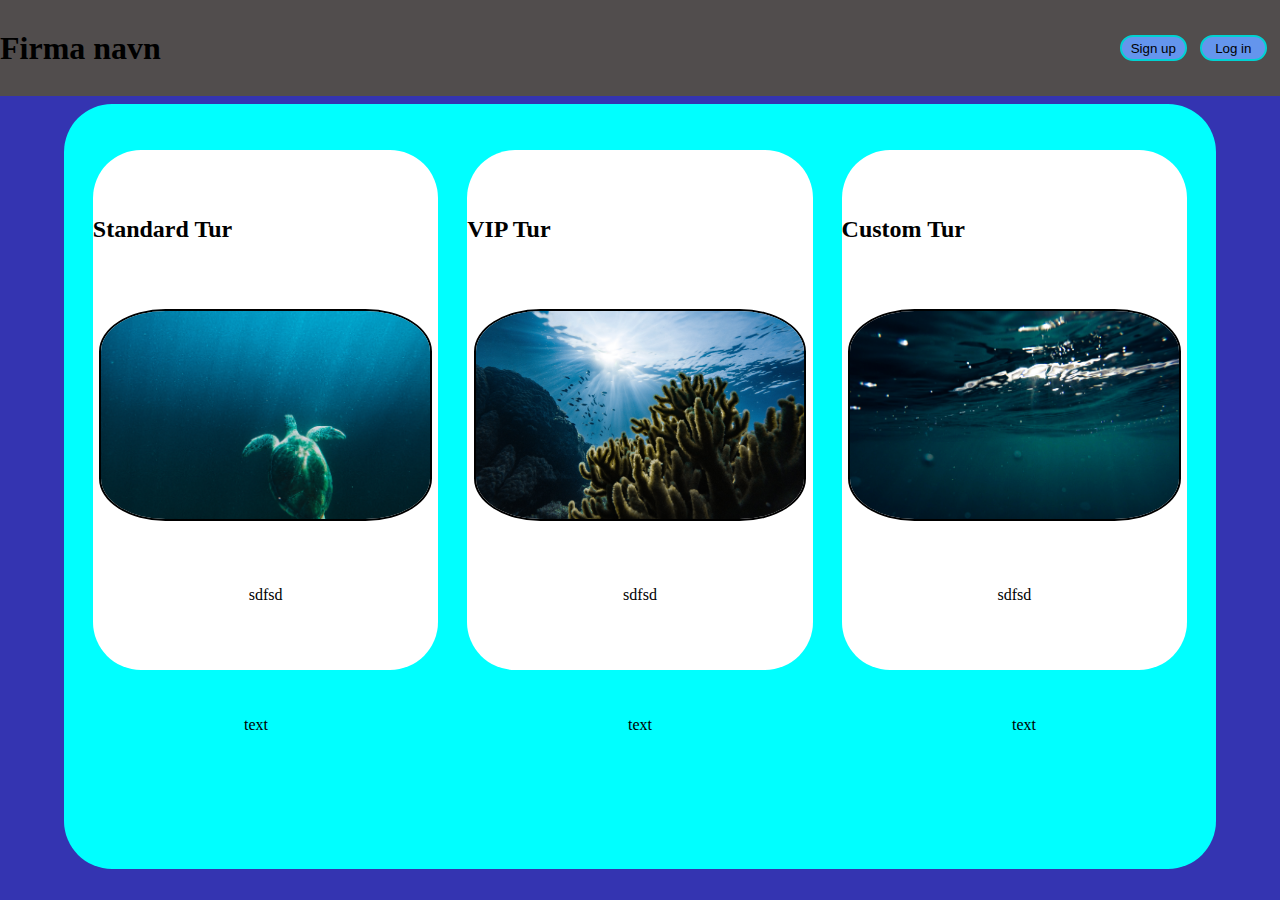
==== booking.html @ 34a6dcce "commit" ====
<!DOCTYPE html>
<html lang="dk">
    <head>
        <meta charset="UTF-8">
        <meta name="viewport" content="width=device-width, initial-scale=1.0">
        <title>wip</title>
        <link rel="stylesheet" href="styling.css">
        <script defer src="script.js"></script>
    </head>
    <body>
        <header>
            <h1>Firma navn</h1>
            <img src="" alt="" class="logoimg">
            <div class="buttondiv">
                <button href="" class="headerbutton">Sign up</button>
                <button href="login.html" class="headerbutton">Log in</button>
            </div>
        </header>
        
        <main class="bookingmain">
            <div class="flexcontainerbook">
                <div class="sectflex">
                    <section class="bookingsect">
                        <h2>Standard Tur</h2>
                        <img src="./Medie/turtle.jpg" alt="" class="bookingimg">
                        <p>sdfsd</p>
                    </section>
                    <section class="bookingsect">
                        <h2>VIP Tur</h2>
                        <img src="./Medie/coral.jpg" alt="" class="bookingimg">
                        <p>sdfsd</p>
                    </section>
                    <section class="bookingsect">
                        <h2>Custom Tur</h2>
                        <img src="./Medie/watersurface.jpg" alt="" class="bookingimg">
                        <p>sdfsd</p>
                    </section>
                </div>
                <div class="textflex">
                    <p class="textbooking">text</p>
                    <p class="textbooking">text</p>
                    <p class="textbooking">text</p>
                </div>
            </div>
        </main>
    </body>
    </html>
---- styling.css ----
*{
    margin: 0;
    padding: 0;
}

body{
    display: flex;
    flex-direction: column;
    background-color: rgb(52, 52, 177);
}

header{
    background-color: rgb(81, 77, 77);
    height: 6em;
    display: flex;
    align-items: center;
    justify-content: space-between;
    position: sticky;
    top: 0;
    z-index: 10;
}

button{
    transition: 0.5s;
}

button:hover{
    scale: 1.1;
}

button:active{
    scale: 0.9;
}

.buttondiv{
    display: flex;
    justify-content: space-between;
}

.headerbutton{
    height: 2em;
    width: 5em;
    background-color: cornflowerblue;
    border-radius: 1em;
    margin-right: 1em;
    border: solid rgb(0, 210, 210) 2px;
}

.gallerydiv{
    background-color: rgb(146, 144, 144);
    height: 35em;
}

.galleryimg{
    object-fit: cover;
    height: 35em;
    width: 100%;
    position: absolute;
    opacity: 0;
    transition: 1s;
}

.show{
    opacity: 1;
    z-index: 1;
}

.flexcontainer{
    display: flex;
    justify-content: space-between;
    align-items: center;
    height: 35em;
    width: 100%;
    padding: 0 2em;
    box-sizing: border-box;
    position: absolute;
}

.arrow{
    background-color: rgba(128, 128, 128, 0.29);
    border-radius: 20%;
    scale: 4;
    z-index: 10;
    cursor: pointer;
    color: white;
    transition: 0.5s;
    &:hover{
        background-color: rgba(128, 128, 128, 1);
    }
}

.galleryform{
    height: 100%;
    display: flex;
    justify-content: center;
    align-items: end;
    z-index: 3;
}

.galleryradio{
    scale: 1.5;
    margin: 0.5em;
    z-index: 10;
}

.mainbutton{
    height: 2.5em;
    width: 5em;
    background-color: orangered;
    border: solid orange 2px;
    border-radius: 2em;
    font-size: xx-large;
}

.infomain{
    height: 80em;
    display: flex;
    flex-direction: column;
    justify-content: space-evenly;
    align-items: center;
}

.infosection{
    background-color: rgb(2, 208, 208);
    height: 35%;
    width: 70%;
    border-radius: 2em;
    padding: 1em;
}

footer{
    background-color: black;
    height: 11em;
    color: white;
}

.bookingmain{
    position: absolute;
    left: 5%;
    top: 6.5em;
    height: 85%;
    width: 90%;
    background-color: aqua;
    border-radius: 3em;
}

.flexcontainerbook{
    display: flex;
    flex-direction: column;
    align-items: center;
    height: 100%;
}

.sectflex{
    display: flex;
    justify-content: space-evenly;
    align-items: center;
    height: 80%;
    width: 100%;
}

.textflex{
    display: flex;
    justify-content: space-evenly;
    height: 20%;
    width: 100%;
}

.textbooking{
    width: 100%;
    text-align: center;
}

h2{
    align-self: flex-start;
}

.bookingsect{
    display: flex;
    flex-direction: column;
    justify-content: space-evenly;
    align-items: center;
    width: 30%;
    height: 85%;
    background-color: white;
    border-radius: 3em;
    z-index: 1;
    margin: 4em 0;
}

.bookingimg{
    height: 13em;
    width: 95%;
    border: solid black 2px;
    border-radius: 20%;
    object-fit: cover;
    object-position: center;
}
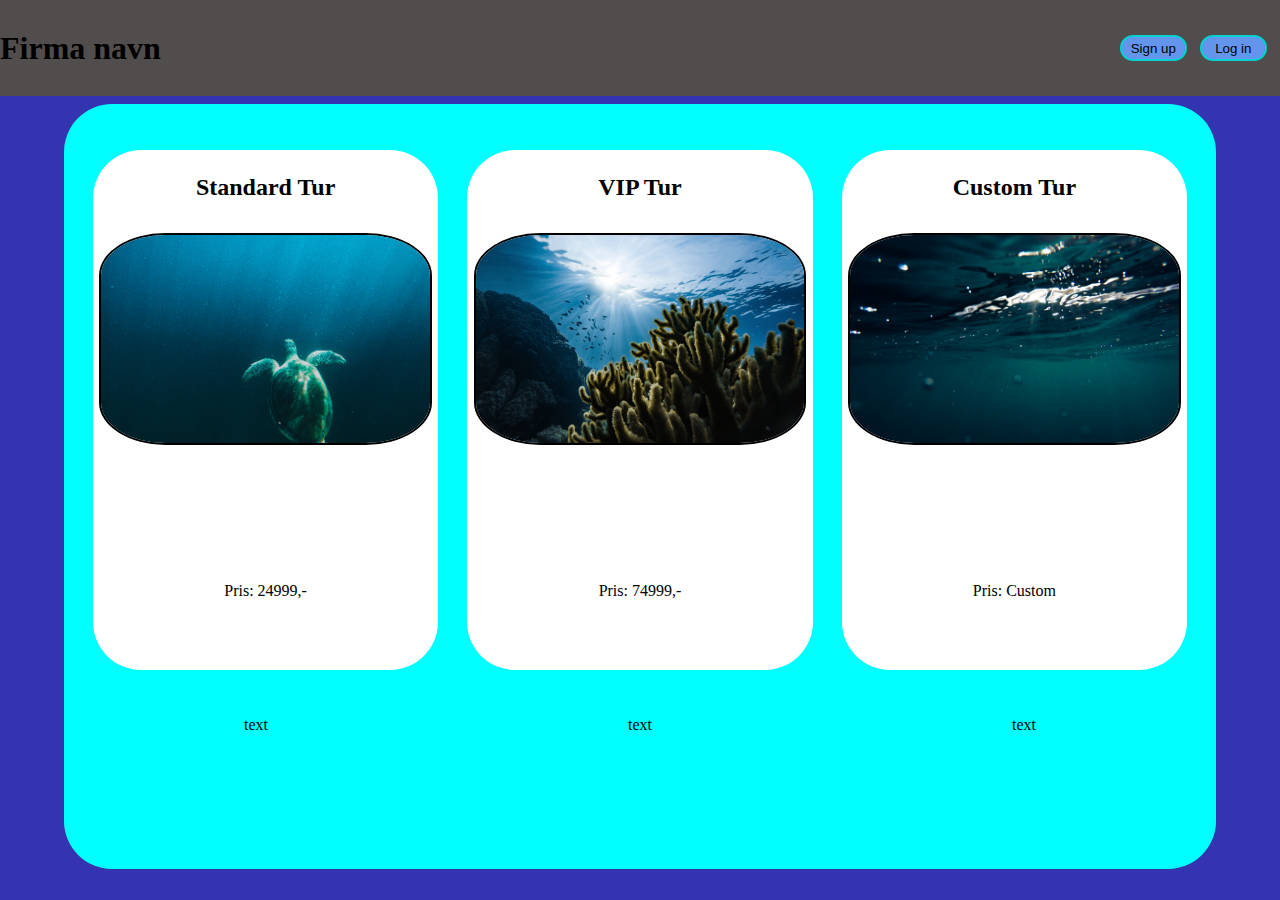
==== commit 065d6df2: "comit" ====
--- a/booking.html
+++ b/booking.html
@@ -21,19 +21,25 @@
             <div class="flexcontainerbook">
                 <div class="sectflex">
                     <section class="bookingsect">
-                        <h2>Standard Tur</h2>
-                        <img src="./Medie/turtle.jpg" alt="" class="bookingimg">
-                        <p>sdfsd</p>
+                        <div class="flexagain">
+                            <h2>Standard Tur</h2>
+                            <img src="./Medie/turtle.jpg" alt="" class="bookingimg">
+                        </div>
+                        <p class="secttext">Pris: 24999,-</p>
                     </section>
                     <section class="bookingsect">
-                        <h2>VIP Tur</h2>
-                        <img src="./Medie/coral.jpg" alt="" class="bookingimg">
-                        <p>sdfsd</p>
+                        <div class="flexagain">
+                            <h2>VIP Tur</h2>
+                            <img src="./Medie/coral.jpg" alt="" class="bookingimg">
+                        </div>
+                        <p class="secttext">Pris: 74999,-</p>
                     </section>
                     <section class="bookingsect">
-                        <h2>Custom Tur</h2>
-                        <img src="./Medie/watersurface.jpg" alt="" class="bookingimg">
-                        <p>sdfsd</p>
+                        <div class="flexagain">
+                            <h2>Custom Tur</h2>
+                            <img src="./Medie/watersurface.jpg" alt="" class="bookingimg">
+                        </div>
+                        <p class="secttext">Pris: Custom</p>
                     </section>
                 </div>
                 <div class="textflex">
--- a/styling.css
+++ b/styling.css
@@ -166,19 +166,30 @@
     width: 100%;
 }
 
+.flexagain{
+    height: 80%;
+    width: 100%;
+    display: flex;
+    flex-direction: column;
+    align-items: center;
+}
+
 .textbooking{
     width: 100%;
     text-align: center;
 }
 
+.secttext{
+    margin-top: 1em;
+}
+
 h2{
-    align-self: flex-start;
+    margin-top: 1em;
 }
 
 .bookingsect{
     display: flex;
     flex-direction: column;
-    justify-content: space-evenly;
     align-items: center;
     width: 30%;
     height: 85%;
@@ -189,6 +200,7 @@
 }
 
 .bookingimg{
+    margin-top: 2em;
     height: 13em;
     width: 95%;
     border: solid black 2px;
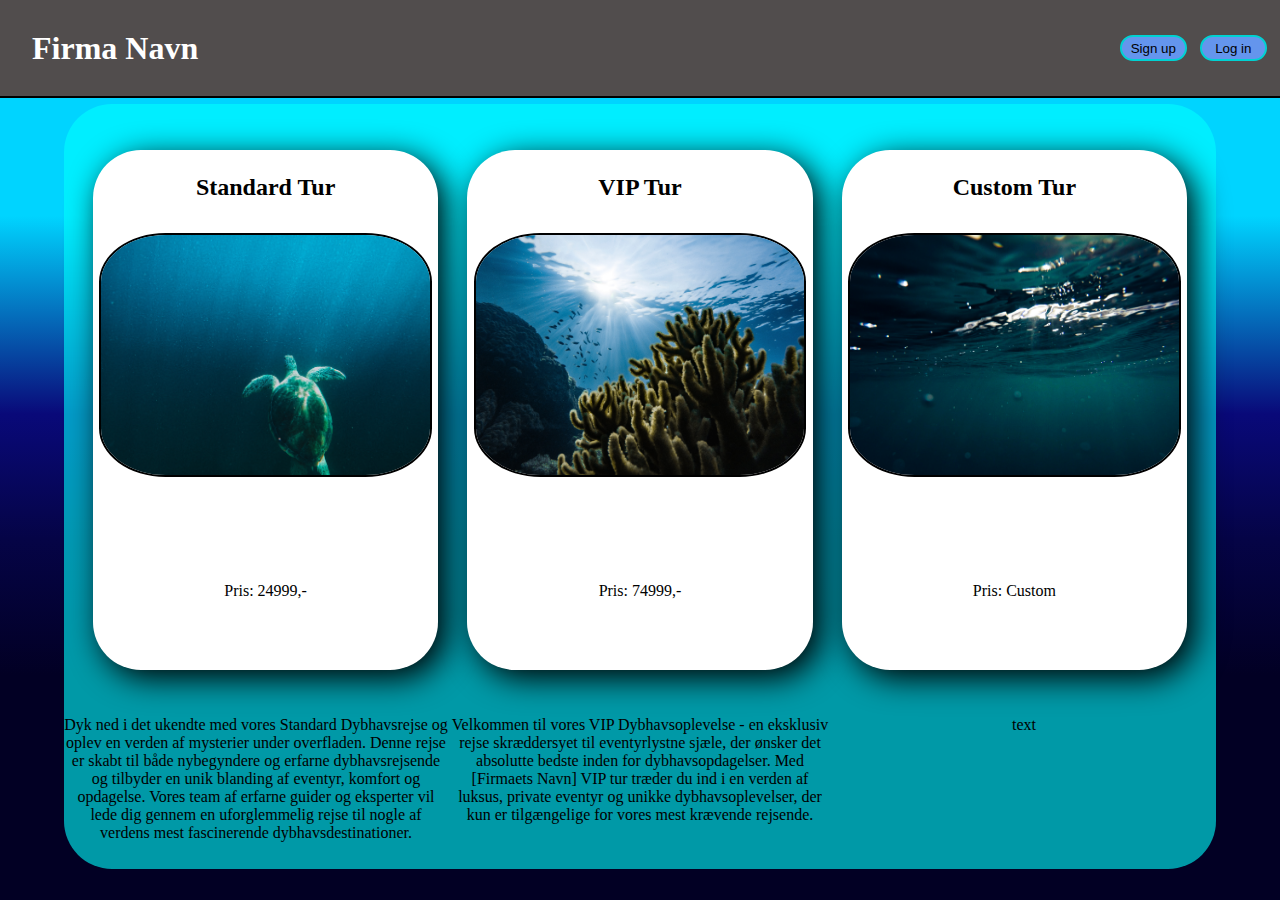
==== commit 26e463c2: "commit" ====
--- a/booking.html
+++ b/booking.html
@@ -7,9 +7,9 @@
         <link rel="stylesheet" href="styling.css">
         <script defer src="script.js"></script>
     </head>
-    <body>
+    <body id="bodynr">
         <header>
-            <h1>Firma navn</h1>
+            <a href="index.html"><h1>Firma Navn</h1></a>
             <img src="" alt="" class="logoimg">
             <div class="buttondiv">
                 <button href="" class="headerbutton">Sign up</button>
@@ -43,8 +43,8 @@
                     </section>
                 </div>
                 <div class="textflex">
-                    <p class="textbooking">text</p>
-                    <p class="textbooking">text</p>
+                    <p class="textbooking">Dyk ned i det ukendte med vores Standard Dybhavsrejse og oplev en verden af mysterier under overfladen. Denne rejse er skabt til både nybegyndere og erfarne dybhavsrejsende og tilbyder en unik blanding af eventyr, komfort og opdagelse. Vores team af erfarne guider og eksperter vil lede dig gennem en uforglemmelig rejse til nogle af verdens mest fascinerende dybhavsdestinationer.</p>
+                    <p class="textbooking">Velkommen til vores VIP Dybhavsoplevelse - en eksklusiv rejse skræddersyet til eventyrlystne sjæle, der ønsker det absolutte bedste inden for dybhavsopdagelser. Med [Firmaets Navn] VIP tur træder du ind i en verden af luksus, private eventyr og unikke dybhavsoplevelser, der kun er tilgængelige for vores mest krævende rejsende.</p>
                     <p class="textbooking">text</p>
                 </div>
             </div>
--- a/styling.css
+++ b/styling.css
@@ -6,7 +6,16 @@
 body{
     display: flex;
     flex-direction: column;
-    background-color: rgb(52, 52, 177);
+    background: rgb(2,0,36);
+    background: linear-gradient(0deg, rgba(2,0,36,1) 25%, rgba(5,4,70,1) 40%, rgba(9,9,121,1) 54%, rgba(0,212,255,1) 76%);
+}
+
+#bodynr {
+    background: rgb(2,0,36);
+    background: linear-gradient(0deg, rgba(2,0,36,1) 25%, rgba(5,4,70,1) 40%, rgba(9,9,121,1) 54%, rgba(0,212,255,1) 76%);
+    background-size: cover;
+    height: 100vh;
+    width: auto;
 }
 
 header{
@@ -18,10 +27,20 @@
     position: sticky;
     top: 0;
     z-index: 10;
+    border-bottom: solid black 2px;
 }
 
 button{
     transition: 0.5s;
+}
+
+a{
+    text-decoration: none;
+}
+
+h1{
+    margin-left: 1em;
+    color: white;
 }
 
 button:hover{
@@ -121,7 +140,7 @@
 }
 
 .infosection{
-    background-color: rgb(2, 208, 208);
+    background-color: rgba(2, 208, 208, 0.69);
     height: 35%;
     width: 70%;
     border-radius: 2em;
@@ -129,7 +148,7 @@
 }
 
 footer{
-    background-color: black;
+    background-color: rgba(2,0,36,1);
     height: 11em;
     color: white;
 }
@@ -140,7 +159,7 @@
     top: 6.5em;
     height: 85%;
     width: 90%;
-    background-color: aqua;
+    background-color: rgba(0, 255, 255, 0.599);
     border-radius: 3em;
 }
 
@@ -197,11 +216,12 @@
     border-radius: 3em;
     z-index: 1;
     margin: 4em 0;
+    box-shadow: black 0.5em 0.5em 2em;
 }
 
 .bookingimg{
     margin-top: 2em;
-    height: 13em;
+    height: 15em;
     width: 95%;
     border: solid black 2px;
     border-radius: 20%;
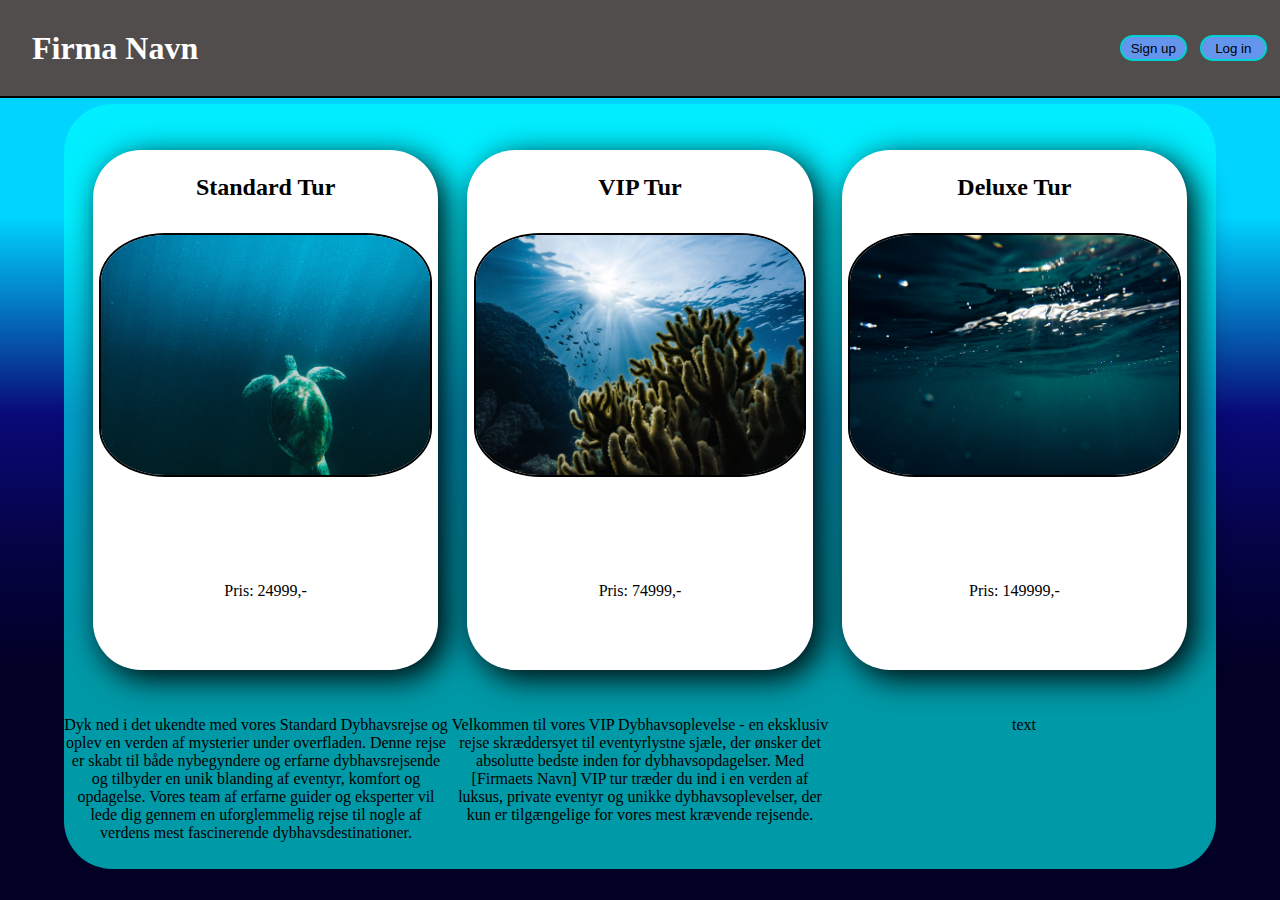
==== commit d3f8f076: "commit" ====
--- a/booking.html
+++ b/booking.html
@@ -5,7 +5,6 @@
         <meta name="viewport" content="width=device-width, initial-scale=1.0">
         <title>wip</title>
         <link rel="stylesheet" href="styling.css">
-        <script defer src="script.js"></script>
     </head>
     <body id="bodynr">
         <header>
@@ -36,10 +35,10 @@
                     </section>
                     <section class="bookingsect">
                         <div class="flexagain">
-                            <h2>Custom Tur</h2>
+                            <h2>Deluxe Tur</h2>
                             <img src="./Medie/watersurface.jpg" alt="" class="bookingimg">
                         </div>
-                        <p class="secttext">Pris: Custom</p>
+                        <p class="secttext">Pris: 149999,-</p>
                     </section>
                 </div>
                 <div class="textflex">
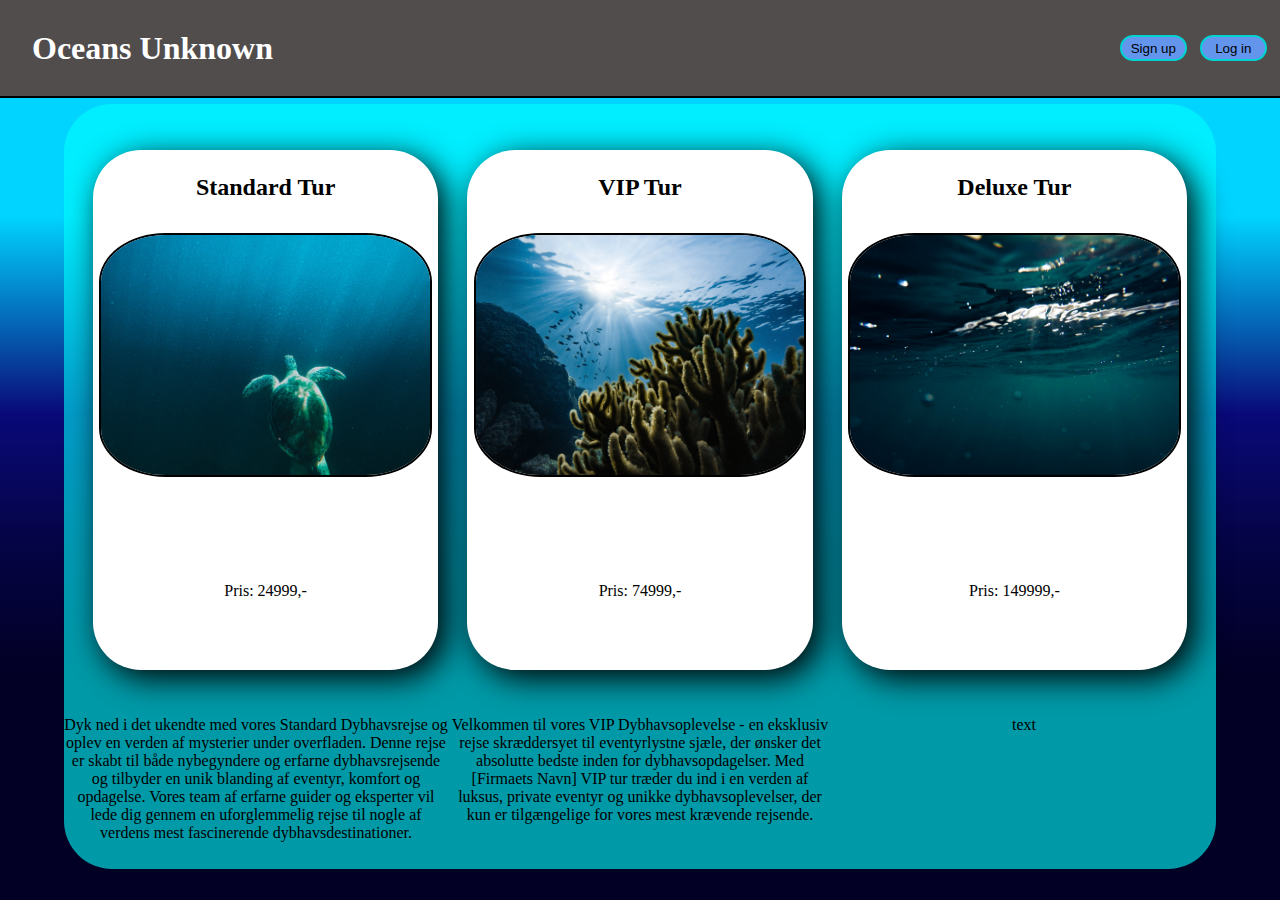
==== commit a724c18a: "commit" ====
--- a/booking.html
+++ b/booking.html
@@ -3,12 +3,12 @@
     <head>
         <meta charset="UTF-8">
         <meta name="viewport" content="width=device-width, initial-scale=1.0">
-        <title>wip</title>
+        <title>Book Din Rejse Nu!</title>
         <link rel="stylesheet" href="styling.css">
     </head>
     <body id="bodynr">
         <header>
-            <a href="index.html"><h1>Firma Navn</h1></a>
+            <a href="index.html"><h1>Oceans Unknown</h1></a>
             <img src="" alt="" class="logoimg">
             <div class="buttondiv">
                 <button href="" class="headerbutton">Sign up</button>
@@ -16,7 +16,7 @@
             </div>
         </header>
         
-        <main class="bookingmain">
+        <main class="undersidemain">
             <div class="flexcontainerbook">
                 <div class="sectflex">
                     <section class="bookingsect">
--- a/styling.css
+++ b/styling.css
@@ -153,7 +153,7 @@
     color: white;
 }
 
-.bookingmain{
+.undersidemain{
     position: absolute;
     left: 5%;
     top: 6.5em;
@@ -227,4 +227,12 @@
     border-radius: 20%;
     object-fit: cover;
     object-position: center;
+}
+
+#kontaktmain{
+    
+}
+
+.formkontakt{
+
 }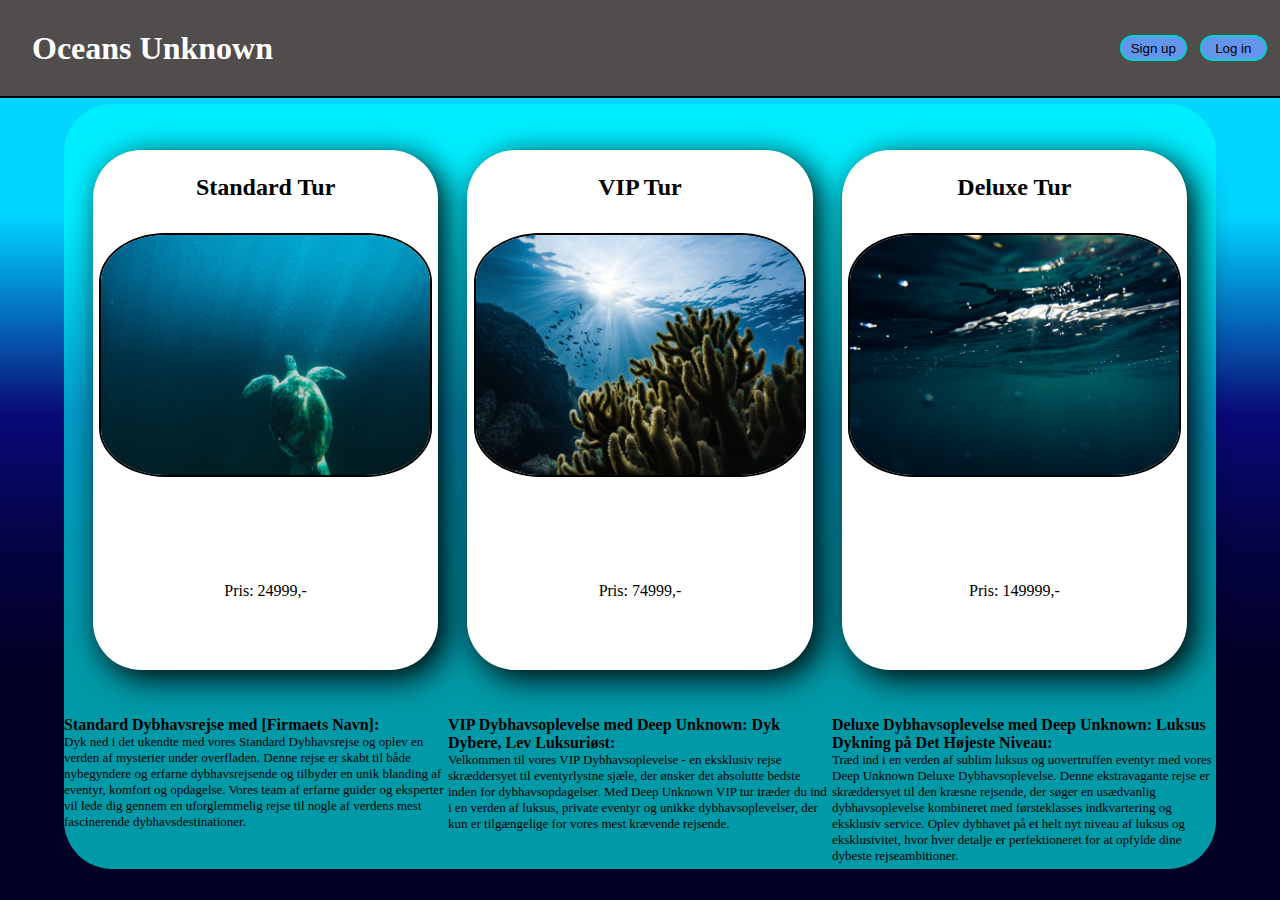
==== commit afee911e: "commit" ====
--- a/booking.html
+++ b/booking.html
@@ -6,7 +6,7 @@
         <title>Book Din Rejse Nu!</title>
         <link rel="stylesheet" href="styling.css">
     </head>
-    <body id="bodynr">
+    <body id="bodybooking">
         <header>
             <a href="index.html"><h1>Oceans Unknown</h1></a>
             <img src="" alt="" class="logoimg">
@@ -16,7 +16,7 @@
             </div>
         </header>
         
-        <main class="undersidemain">
+        <main class="undersidemain" id="bookingmain">
             <div class="flexcontainerbook">
                 <div class="sectflex">
                     <section class="bookingsect">
@@ -42,9 +42,29 @@
                     </section>
                 </div>
                 <div class="textflex">
-                    <p class="textbooking">Dyk ned i det ukendte med vores Standard Dybhavsrejse og oplev en verden af mysterier under overfladen. Denne rejse er skabt til både nybegyndere og erfarne dybhavsrejsende og tilbyder en unik blanding af eventyr, komfort og opdagelse. Vores team af erfarne guider og eksperter vil lede dig gennem en uforglemmelig rejse til nogle af verdens mest fascinerende dybhavsdestinationer.</p>
-                    <p class="textbooking">Velkommen til vores VIP Dybhavsoplevelse - en eksklusiv rejse skræddersyet til eventyrlystne sjæle, der ønsker det absolutte bedste inden for dybhavsopdagelser. Med [Firmaets Navn] VIP tur træder du ind i en verden af luksus, private eventyr og unikke dybhavsoplevelser, der kun er tilgængelige for vores mest krævende rejsende.</p>
-                    <p class="textbooking">text</p>
+                    <p class="textbooking">
+                        <span class="spanbooking">
+                            Standard Dybhavsrejse med [Firmaets Navn]:
+                        </span>
+                        Dyk ned i det ukendte med vores Standard Dybhavsrejse og oplev en verden af mysterier under overfladen. 
+                        Denne rejse er skabt til både nybegyndere og erfarne dybhavsrejsende og tilbyder en unik blanding af eventyr, komfort og opdagelse. 
+                        Vores team af erfarne guider og eksperter vil lede dig gennem en uforglemmelig rejse til nogle af verdens mest fascinerende dybhavsdestinationer.
+                    </p>
+                    <p class="textbooking">
+                        <span class="spanbooking">
+                            VIP Dybhavsoplevelse med Deep Unknown: Dyk Dybere, Lev Luksuriøst:
+                        </span>
+                        Velkommen til vores VIP Dybhavsoplevelse - en eksklusiv rejse skræddersyet til eventyrlystne sjæle, der ønsker det absolutte bedste inden for dybhavsopdagelser. 
+                        Med Deep Unknown VIP tur træder du ind i en verden af luksus, private eventyr og unikke dybhavsoplevelser, der kun er tilgængelige for vores mest krævende rejsende.
+                    </p>
+                    <p class="textbooking">
+                        <span class="spanbooking">
+                            Deluxe Dybhavsoplevelse med Deep Unknown: Luksus Dykning på Det Højeste Niveau:
+                        </span>
+                        Træd ind i en verden af sublim luksus og uovertruffen eventyr med vores Deep Unknown Deluxe Dybhavsoplevelse. 
+                        Denne ekstravagante rejse er skræddersyet til den kræsne rejsende, der søger en usædvanlig dybhavsoplevelse kombineret med førsteklasses indkvartering og eksklusiv service. 
+                        Oplev dybhavet på et helt nyt niveau af luksus og eksklusivitet, hvor hver detalje er perfektioneret for at opfylde dine dybeste rejseambitioner.
+                    </p>
                 </div>
             </div>
         </main>
--- a/styling.css
+++ b/styling.css
@@ -10,7 +10,7 @@
     background: linear-gradient(0deg, rgba(2,0,36,1) 25%, rgba(5,4,70,1) 40%, rgba(9,9,121,1) 54%, rgba(0,212,255,1) 76%);
 }
 
-#bodynr {
+#bodybooking {
     background: rgb(2,0,36);
     background: linear-gradient(0deg, rgba(2,0,36,1) 25%, rgba(5,4,70,1) 40%, rgba(9,9,121,1) 54%, rgba(0,212,255,1) 76%);
     background-size: cover;
@@ -145,12 +145,27 @@
     width: 70%;
     border-radius: 2em;
     padding: 1em;
+    display: flex;
+    flex-direction: column;
+}
+
+#info1{
+    justify-content: space-evenly;
+}
+
+.sizeup{
+    font-size: larger;
+}
+
+#info2{
+    justify-content: space-between;
 }
 
 footer{
     background-color: rgba(2,0,36,1);
     height: 11em;
     color: white;
+    text-align: center;
 }
 
 .undersidemain{
@@ -195,7 +210,14 @@
 
 .textbooking{
     width: 100%;
-    text-align: center;
+    display: flex;
+    flex-direction: column;
+    font-size: small;
+}
+
+.spanbooking{
+    font-size: medium;
+    font-weight: bold;
 }
 
 .secttext{
@@ -230,9 +252,26 @@
 }
 
 #kontaktmain{
-    
+    display: flex;
+    flex-direction: column;
+    justify-content: space-evenly;
+    align-items: center;
 }
 
 .formkontakt{
-
+    background-color: rgba(0, 0, 255, 0.307);
+    border-radius: 5em;
+    height: 80%;
+    width: 50%;
+    display: flex;
+    flex-direction: column;
+    justify-content: space-evenly;
+    align-items: center;
+}
+
+.kontaktlabel{
+    width: 80%;
+    display: flex;
+    flex-direction: column;
+    justify-content: space-between;
 }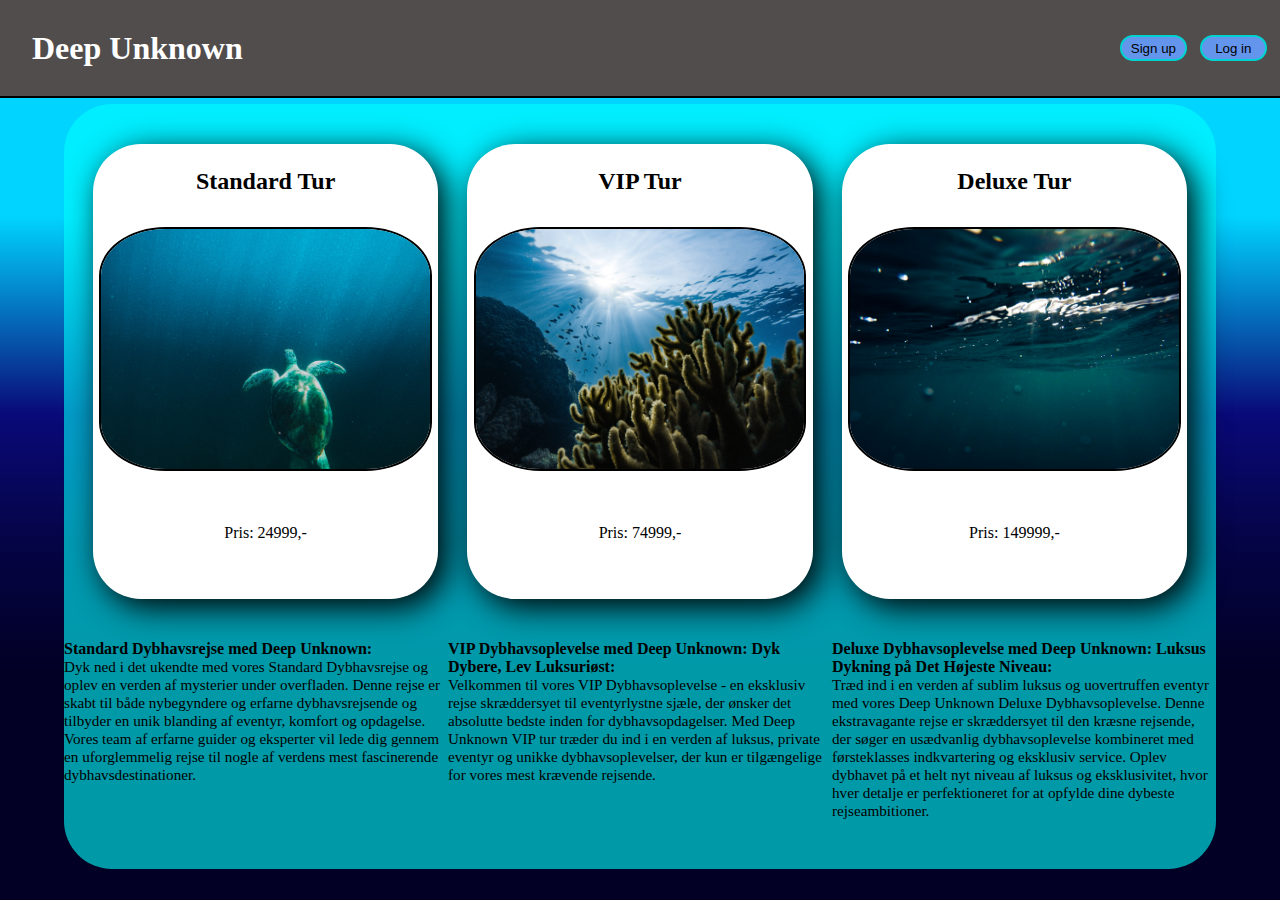
==== commit 5970efca: "commit" ====
--- a/booking.html
+++ b/booking.html
@@ -8,7 +8,7 @@
     </head>
     <body id="bodybooking">
         <header>
-            <a href="index.html"><h1>Oceans Unknown</h1></a>
+            <a href="index.html"><h1>Deep Unknown</h1></a>
             <img src="" alt="" class="logoimg">
             <div class="buttondiv">
                 <button href="" class="headerbutton">Sign up</button>
@@ -44,7 +44,7 @@
                 <div class="textflex">
                     <p class="textbooking">
                         <span class="spanbooking">
-                            Standard Dybhavsrejse med [Firmaets Navn]:
+                            Standard Dybhavsrejse med Deep Unknown:
                         </span>
                         Dyk ned i det ukendte med vores Standard Dybhavsrejse og oplev en verden af mysterier under overfladen. 
                         Denne rejse er skabt til både nybegyndere og erfarne dybhavsrejsende og tilbyder en unik blanding af eventyr, komfort og opdagelse. 
--- a/styling.css
+++ b/styling.css
@@ -189,7 +189,7 @@
     display: flex;
     justify-content: space-evenly;
     align-items: center;
-    height: 80%;
+    height: 70%;
     width: 100%;
 }
 
@@ -212,7 +212,8 @@
     width: 100%;
     display: flex;
     flex-direction: column;
-    font-size: small;
+    font-size: 0.95em;
+    text-align: ;
 }
 
 .spanbooking{
